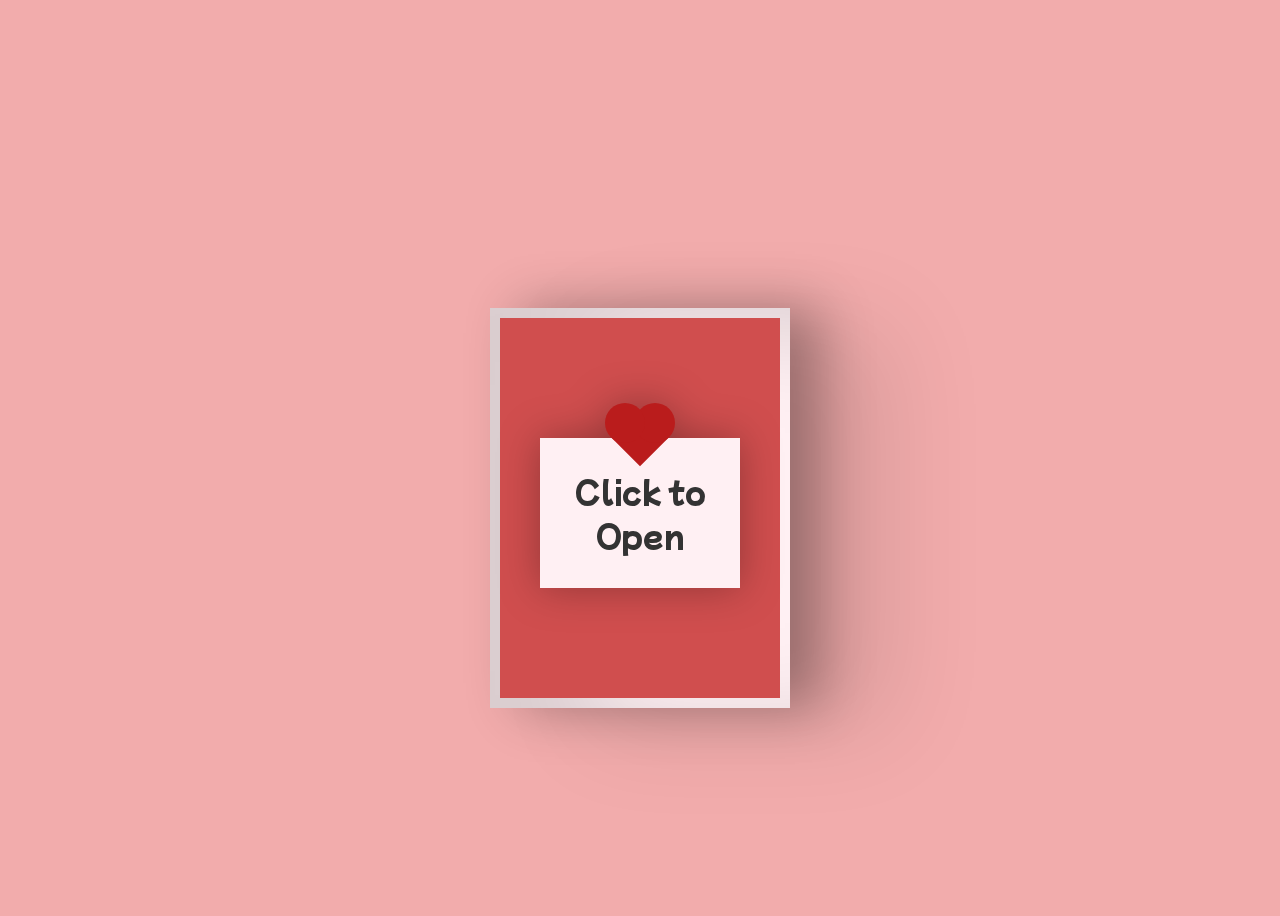
==== target/classes/templates/game1/game1.html @ f21f1d18 "add song" ====
<!DOCTYPE html>
<html lang="zh-CN">

<head>
    <meta charset="UTF-8">
    <meta http-equiv="X-UA-Compatible" content="IE=edge">
    <meta name="viewport" content="width=device-width, initial-scale=1.0">
    <title>HAPPY BIRTHDAY</title>
    <link href="birthday.css" rel="stylesheet" type="text/css" />
</head>
<style type="text/css">
    @import url('https://fonts.googleapis.com/css2?family=Mochiy+Pop+P+One&display=swap');

    body {
        height: 100vh;
        display: flex;
        justify-content: center;
        align-items: center;
        background-color: #f2acac;
        font-family: 'Mochiy Pop P One', sans-serif;
    }

    input#open {
        display: none;
    }

    .valentines-day-card {
        position: relative;
        width: 300px;
        height:300px;
        transform-style: preserve-3d;
        transform: perspective(2500px);
        transition: .3s;
    }

    .card-front {
        position: relative;
        background-color: #fff0f3;
        width: 300px;
        height:400px;
        transform-origin: left;
        box-shadow: inset 100px 20px 100px rgba(0,0,0,.15), 30px 0 50px rgba(0,0,0,0.3);
        transition: .3s;
    }

    .card-front:before {
        content:"";
        position: absolute;
        width: 280px;
        height: 380px;
        background-color: #d04e4e;
        top: 10px;
        left: 10px;
    }

    .card-inside {
        position: absolute;
        background-color: #fff0f3;
        width: 300px;
        height:400px;
        z-index:-1;
        left:0;
        top:0;
        box-shadow: inset 100px 20px 100px rgba(0,0,0,0.22), 100px 20px 100px rgba(0,0,0,0.1);
    }

    .open {
        position: absolute;
        width: 300px;
        height:400px;
        left:0;
        top:0;
        background-color: transparent;
        z-index:6;
        cursor: pointer;
    }

    #open:checked ~ .card-front {
        transform: rotateY(-155deg);
        box-shadow: inset 100px 20px 100px rgba(0,0,0,.13), 30px 0 50px rgba(0,0,0,0.1);
    }

    #open:checked ~ .card-front:before {
        z-index:5;
        background-color: #fff0f3;
        width:300px;
        height:300px;
        top:0;
        left:0;
        box-shadow: inset 100px 20px 100px rgba(0,0,0,.1), 30px 0 50px rgba(0,0,0,0.1);
    }

    .note {
        position: relative;
        width: 200px;
        height: 150px;
        background-color: #fff0f3;
        top:130px;
        left:50px;
        color: #333;
        font-size:30px;
        display: flex;
        align-items: center;
        text-align: center;
        filter: drop-shadow(0 0 20px rgba(0,0,0,0.3));
    }

    .note:before, .note:after {
        position: absolute;
        content:"";
        background-color: #ba1c1c;
        width: 40px;
        height:40px;
    }

    .note:before {
        transform: rotate(-45deg);
        top:-20px;
        left:80px;
    }

    .note:after {
        border-radius:50%;
        top:-35px;
        left:65px;
        box-shadow:30px 0 #ba1c1c;
    }


    .text-one {
        position: absolute;
        color: #333;
        font-size: 30px;
        top:30px;
        width:300px;
        text-align: center;
    }

    .text-one:before, .text-one:after {
        position: absolute;
        left:5px;
        text-align: center;
        width:300px;
    }

    .text-one:before {
        content:"你是天上星，我是尘世间那个追星的人，我乐此不疲甚至翻山越岭，只为看你眨眨眼睛！";
        top:40px;
        color: #d04e4e;
    }

    .heart {
        position: relative;
        background-color: #d04e4e;
        height: 60px;
        width:60px;
        top:300px;
        left:120px;
        transform: rotate(-45deg);
        animation: .8s beat infinite;
    }

    .heart:before, .heart:after {
        content:"";
        background-color: #d04e4e;
        border-radius:50%;
        height: 60px;
        width: 60px;
        position: absolute;
    }

    .heart:before {
        top:-30px;
        left:0;
    }

    .heart:after {
        left:30px;
        top:0;
    }

    .smile {
        position: absolute;
        width:30px;
        height:15px;
        background-color: #333;
        z-index:1;
        border-radius: 0 0 100px 100px;
        top:320px;
        left:135px;
        overflow: hidden;
    }

    .smile:before {
        content:"";
        position: absolute;
        border-radius:50%;
        width:20px;
        height:20px;
        background-color: #030202;
        top:5px;
        left:5px;
    }

    .eyes {
        position: absolute;
        border-radius: 50%;
        background-color: #333;
        width:10px;
        height:10px;
        z-index:1;
        top:310px;
        left:165px;
        box-shadow: -40px 0 #333;
        transform-origin: 50%;
        animation: close 2s infinite;
    }

    @keyframes close {
        0%, 100% {
            transform: scale(1, .05);
        }
        5%, 95% {
            transform: scale(1, 1);
        }
    }

    @keyframes beat {
        0%, 40%, 100% {
            transform: scale(1) rotate(-45deg);
        }
        25%, 60% {
            transform: scale(1.1) rotate(-45deg);
        }
    }

</style>
<body>
<div class="valentines-day-card">
    <input id="open" type="checkbox">
    <label class="open" for="open"></label>
    <div class="card-front">
        <div class="note">Click to Open</div>
    </div>

    <div class="card-inside">
        <div class="text-one">致静静
        </div>
        <div class="heart"></div>
        <div class="smile"></div>
        <div class="eyes"></div>
    </div>
</div>

</body>

</html>
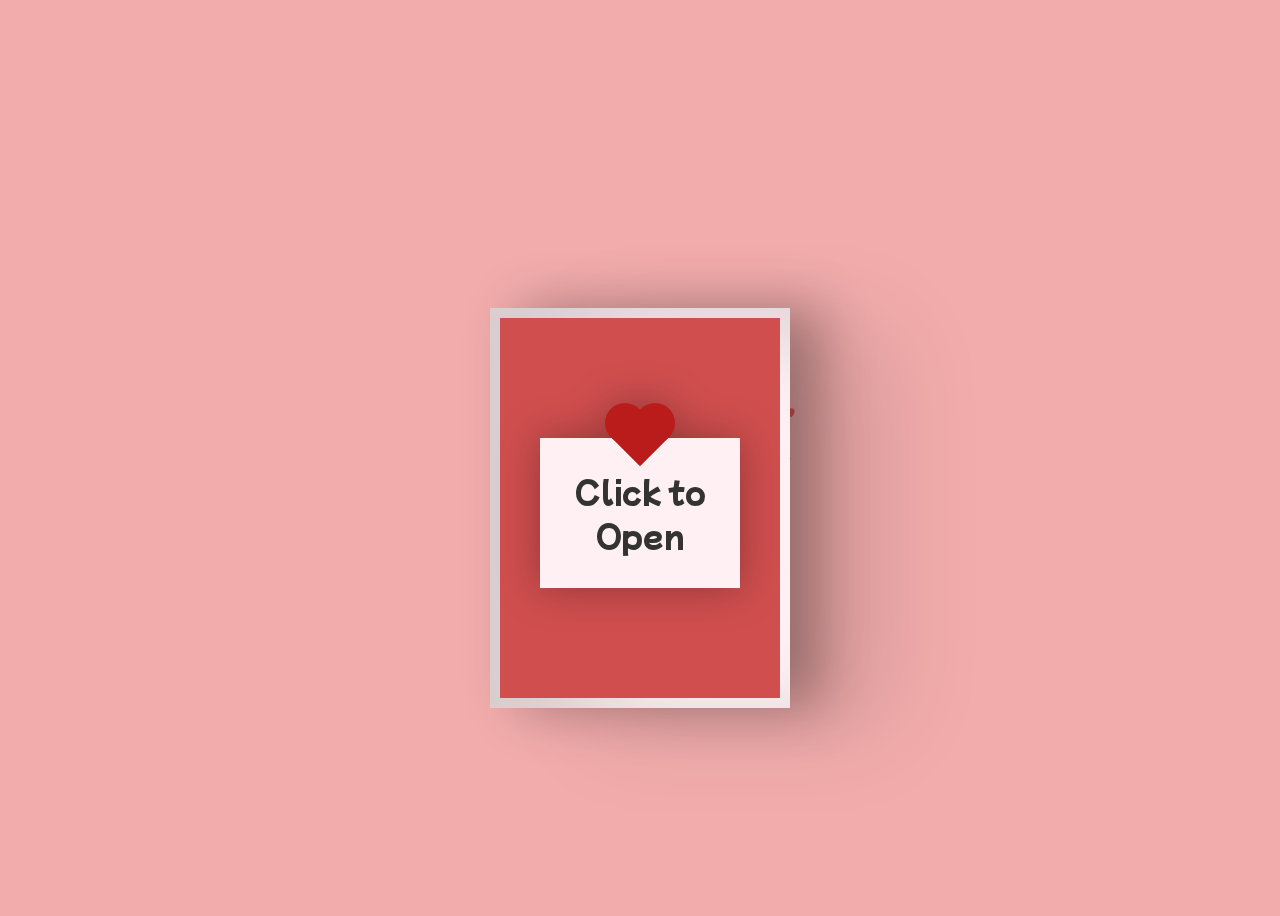
==== commit ea4ec613: "song" ====
--- a/target/classes/templates/game1/game1.html
+++ b/target/classes/templates/game1/game1.html
@@ -144,7 +144,7 @@
     }
 
     .text-one:before {
-        content:"你是天上星，我是尘世间那个追星的人，我乐此不疲甚至翻山越岭，只为看你眨眨眼睛！";
+        content:"Hello,hello，小静静，生日快乐呀！ 还有，我发现你又变啦，变得越来越美啦";
         top:40px;
         color: #d04e4e;
     }
